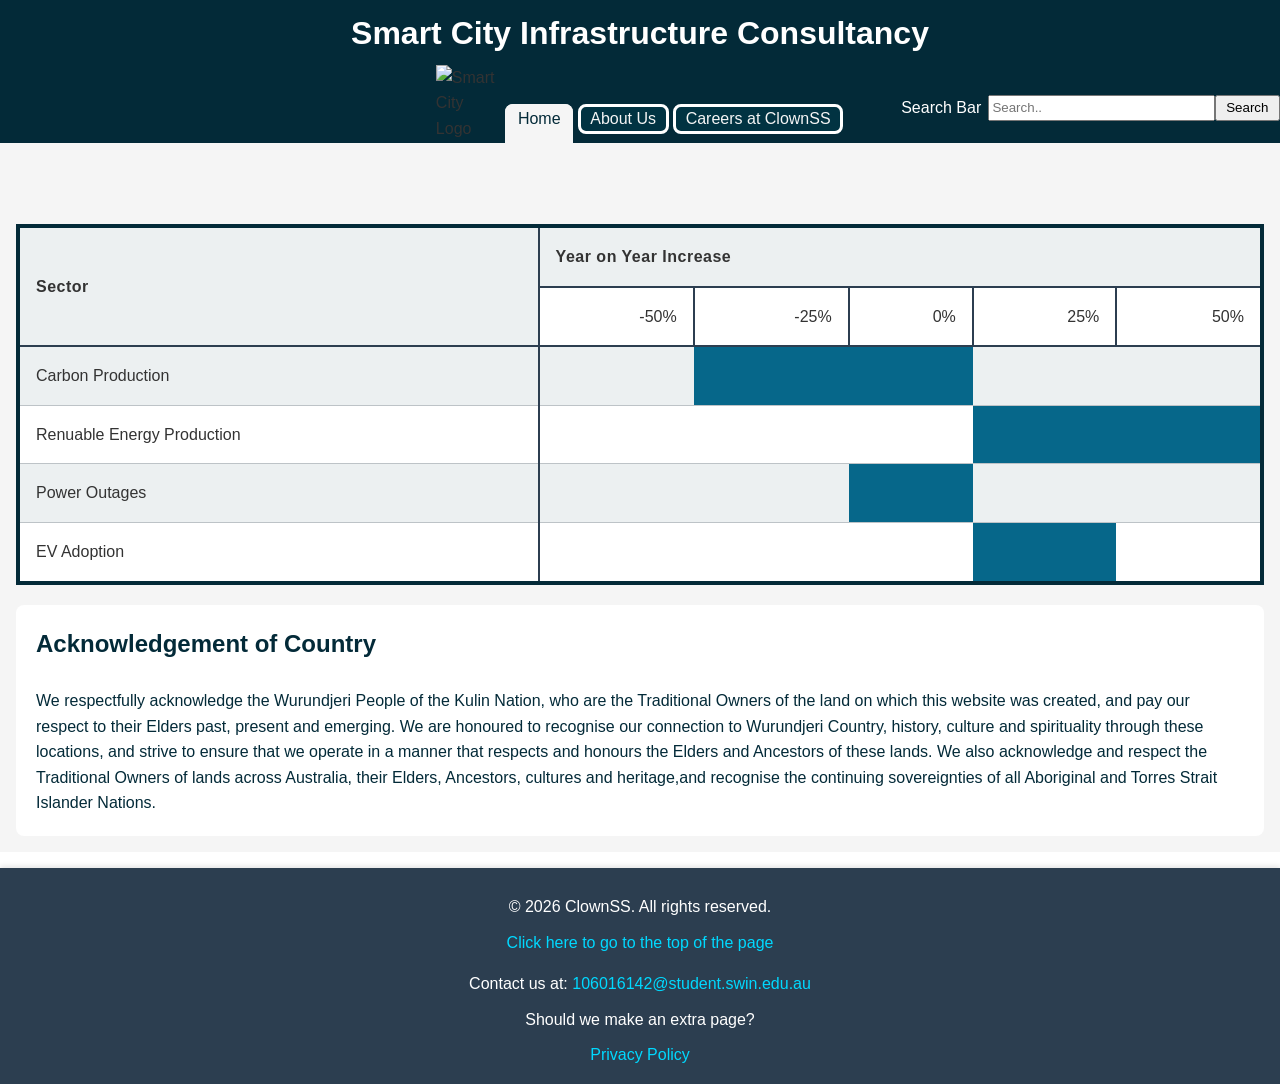
==== index.html @ 95d59402 "Complete styling index.html" ====
<!DOCTYPE html>
<html lang="en">
    <head>
        <title>ClownSS - Smart City Solutions</title>
        <link rel="stylesheet" href="styles/main_style_sheet.css">
        <link href="styles/index-styles.css" rel="stylesheet">
        <meta charset="UTF-8">
        <meta name="Author" content="Thomas Crawley">
        <meta name="Keywords" content="Smart City, ClownSS, Web Development">
        <meta name="Description" content="Indexing page for Website">
    </head>
    <body>
        <header>
            <h1 id="nav_heading">Smart City Infrastructure Consultancy</h1>
            <div class="nav_bar">
                <div class="nav_elements">
                    <nav>
                        <img src="images/ClownSS_Logo1.png" title="Company logo" alt="Smart City Logo" loading="eager">
                        <a id="home_link" href="index.html">Home</a>
                        <a href="pages/about.html">About Us</a>
                        <a href="pages/jobs.html">Careers at ClownSS</a>
                    </nav>
                </div>
                <div>
                    <search id="search_bar_container">
                    <label id="search_bar_label" for="search_bar">Search Bar</label>
                    <input type="text" placeholder="Search.." id="search_bar">
                    <button type="submit" id="search_bar">Search</button>
                    </search>
                </div>
            </div>
            <hr id="nav_line">
        </header>
<!-- Creates a space for the nav bar to sit in when the viewport is at the top of the page-->
        <div class="nav_space"></div>
        <main>
            <table>
                <tr>
                    <th id="sector" rowspan="2">
                        <p>Sector</p>
                    </th>
                    <th id="year" colspan="5">
                        <p>Year on Year Increase</p>
                    </th>
                </tr>
                <tr class="yoy">
                    <td>
                        <p>-50%</p>
                    </td>
                    <td>
                        <p>-25%</p>
                    </td>
                    <td>
                        <p>0%</p>
                    </td>
                    <td>
                        <p>25%</p>
                    </td>
                    <td>
                        <p>50%</p>
                    </td>
                </tr>
                <tr class="Week1">
                    <td class="sector">
                        <p>Carbon Production</p>
                    </td>
                    <td>
                        
                    </td>
                    <td id="co2" colspan="2">
                        <p></p>
                    </td >
                    <td colspan="2">
                        
                    </td>
                </tr>
                <tr class="Week2">
                    <td class="sector">
                        <p>Renuable Energy Production</p>
                    </td>
                    <td colspan="3">
                        
                    </td>
                    <td colspan="2" id="renuable">
                        <p></p>
                    </td>
                </tr>
                <tr class="Week3">
                    <td class="sector">
                        <p>Power Outages</p>
                    </td>
                    <td colspan="2">
                        
                    </td>
                    <td id="out">
                        <p></p>
                    </td>
                    <td colspan="3">
                        
                    </td>
                </tr>
                <tr class="Week4">
                    <td class="sector">
                        <p>EV Adoption</p>
                    </td>
                    <td colspan="3">
                        
                    </td>
                    <td id="ev">
                        
                    </td>
                    <td colspan="2">
                        
                    </td>
                </tr>
            </table>
            <aside>
                <div class="acknowledgement">    
                    <div id="acknowledgement_title">
                        <h2>Acknowledgement of Country</h2>
                    </div>
                    <div id="acknowledgement_text">
                        <p>
                            We respectfully acknowledge the Wurundjeri People of the Kulin Nation, 
                            who are the Traditional Owners of the land on which this website was created, 
                            and pay our respect to their Elders past, present and emerging. We are honoured 
                            to recognise our connection to Wurundjeri Country, history, culture and 
                            spirituality through these locations, and strive to ensure that we operate in 
                            a manner that respects and honours the Elders and Ancestors of these lands. 
                            We also acknowledge and respect the Traditional Owners of lands across Australia, 
                            their Elders, Ancestors, cultures and heritage,and recognise the continuing 
                            sovereignties of all Aboriginal and Torres Strait Islander Nations.
                        </p>
                    </div>
                </div>
            </aside>
        </main>
    </body>
    <footer>
            <p>&copy; 2026 ClownSS. All rights reserved.</p>
            <a href="index.html" target="_self" title="Go to Top of the page"  hreflang="en">Click here to go to the top of the page</a>
            <br>
            <address><p>Contact us at: <a href="mailto:106016142@student.swin.edu.au">106016142@student.swin.edu.au</a></p></address>
            <p> Should we make an extra page? </p>
            <a href="#privacy">Privacy Policy</a>
    </footer>
</html>
---- styles/main_style_sheet.css ----
/*
filename: MainStylesheet.css
author: Thomas Crawley, Jack Goodsell, Alex Hall, Callum Rochfort
created: 12/04/2026
last modified: 12/04/2026
description: This is the main styling that applies to all pages.
*/
/* Navigation menu styling */

* {
    margin: 0;
    box-sizing: border-box;
}
 

body {
    font-family: 'Arial', sans-serif;
    color: #333;
    line-height: 1.6;           /* reading spacing between lines */
}

#search_bar_label {
    color: white;
    margin-right: 5%;
    text-align: right;
}

#search_bar_container {
    display: grid;
    grid-template-columns: 33% 52% 15%;
    align-content: flex-end;
    margin-top: 2em;
    max-height: 2rem;
}

header {
    background-color: rgb(3, 42, 56);
    position: fixed;
    padding: 0;
    margin: 0;
    top: 0%;
    bottom: auto;
    width: 100%;
    height: auto;
    font-family: 'Arial', sans-serif;
    color: #333;
    line-height: 1.6;
}


#nav_heading {
    color: #ffffff;
    font-size: 2rem;
    font-weight: bold;
    text-align: center;
    padding: 0.5rem 0 0.25rem;  /* small gap above and below the title */
}


/* removes the nav line without removing it from html files, it looked bad people! - Alex Hall*/
#nav_line {
    display: none;
}


div.nav_space {
    width: 100%;
    height: 11rem;
    background-color: #f5f5f5;
}

div.nav_elements {
    display: grid;
    padding: 0.1rem;
    justify-content: end;
    max-height: 10%;
}

div.nav_bar{
    display: grid;
    grid-template-columns: 66% 34%;
    border-bottom: solid 8px #f5f5f5;
}

img {
    align-self: start;
    max-width: 65px;
    max-height: 900px;
    width: auto;
    height: auto;
}

legend {
    color: rgba(0, 28, 44, 0.661);
    font-size: 1rem;
    font-weight: bold;
}

nav a {
    text-decoration: none;
    padding:0.2rem 0.6rem;
    border: 0.2rem solid #ffffff;
    background-color:#013342;
    border-radius: 8px;
    position: relative;
    top: -0.6rem;
    color: #f5f5f5;
}

nav a:hover {
    background-color: #3498db;
    border-color: #3498db;
}

/* Main Content */
main {
    max-width: 100%;
    padding: 1rem;
    font-family: 'Arial', sans-serif;
    background-color: #f5f5f5;
    color: #333;
    line-height: 1.6;
}


section {
    background-color: white;
    margin-bottom: 1rem;
    padding: 1rem;
    border-radius: 8px;
    box-shadow: 0 2px 8px rgba(0, 0, 0, 0.1);
}

h2 {
    color: #2c3e50;
    margin-bottom: 15px;
    border-bottom: 3px solid #3498db;
    padding-bottom: 10px;
}

/* Table Styling */
table {
    width: 100%;
    border-collapse: collapse; /* no double borders between adjacent cells */
    margin-top: 2rem;
}

table caption {
    text-align: left;
    color: #2c3e50;
    font-weight: bold;
    margin-bottom: 1rem;
    font-size: 1.1em;
}

table thead {
    background-color: #2c3e50;
    color: white;
}

table th {
    padding: 1rem;
    text-align: left;
    font-weight: bold;
    letter-spacing: 0.5px;
}

table td {
    padding: 1rem 1rem;
    border-bottom: 1px solid #bdc3c7;
}

/* Zebra Striping with Hex Colors */
table tbody tr:nth-child(odd) {
    background-color: #ecf0f1;
}

table tbody tr:nth-child(even) {
    background-color: #ffffff;
}

/* Hover Effects */
table tbody tr {
    transition: all 0.3s ease;
}

table tbody tr:hover {
    background-color: #3498db;
    color: white;
    box-shadow: inset 0 0 10px rgba(52, 152, 219, 0.2);
    cursor: pointer;
}

table tbody tr:hover td {
    border-bottom-color: #2c3e50;
}

/* Additional Styling for Definition List */
dl {
    margin: 0.1rem ;
}

dt {
    font-weight: bold;
    color: #2c3e50;
    margin-top: 1rem;
    font-size: 1.1em;
}

dd {
    margin-left: 1rem;
    margin-bottom: 8px;
    color: #555;
}

/* Aside Styling */
aside {
    background-color: #fff3cd;
    border-left: 4px solid #ffc107;
    padding: 1rem;
    margin-top: 2rem;
    border-radius: 5px;
}

aside h2 {
    color: #856404;
    border-bottom: none;
}

aside p {
    color: #856404;
}

/* Footer Styling */
footer {
    background-color: #2c3e50;
    color: white;
    text-align: center;
    padding: 1rem;
    margin-top: 1rem;
    box-shadow: 0 -2px 5px rgba(0, 0, 0, 0.1);
}

footer p {
    margin: 10px 0;
}

footer a {
    color: #00d9ff;
    text-decoration: none;
    transition: color 0.3s ease;
}

footer a:hover {
    color: #2ecc71;
    text-decoration: underline;
}

address {
    margin-top: 1rem;
    font-style: normal;
}

/* Responsive Design */
@media (max-width: 768px) {
    header h1 {
        font-size: 1.8em;
    }

    nav ul {
        flex-direction: column;
        gap: 10px;
    }
    
    table {
        font-size: 0.9em;
    }
    
    table th,
    table td {
        padding: 10px 8px;
    }
}
---- styles/index-styles.css ----
/*
filename: index-styles.css
author: Thomas Crawley, Jack Goodsell, Alex Hall, Callum Rochfort
created: 19/04/2026
last modified: 19/04/2026
description: the style page for index.html
*/

/* fixes header not reaching end of page! will move some stuff slighlty but easy to fix for you. - Alex Hall */
* {
    margin: 0;
}

#home_link{
    border-radius: 8px 8px 0px 0px;
    background-color: #f5f5f5;
    border-color: #f5f5f5;
    color: rgb(3, 42, 56);
    padding-bottom: 3%;
}

#sector{
    border: solid 2px #2c3e50;
}

#year{
    border: solid 2px #2c3e50;
}

#co2{
    padding: none;
    background-color: #06678a;
}

#renuable{
    background-color: #06678a;
}

#out{
    background-color: #06678a;
}

#ev{
    background-color: #06678a;
}


#acknowledgement{
    display: flex;
}

tr.yoy{
    text-align: right;
}

tr.yoy td{
    border-right: solid 2px #2c3e50;
    border-bottom: solid 2px #2c3e50;
}

td.sector{
    border-right: solid 2px #2c3e50;
}

aside{
    padding: 20px;
    border-radius: 8px;
    margin-top: 20px;
    border: none;
    background-color: #ffffff;
}

aside h2{
    color:rgb(3, 42, 56);
}

aside p {
    color:rgb(3, 42, 56);
}

table{
    border: solid 4px rgb(3, 42, 56);
    border-radius: 10px;
}


table tbody tr:nth-child(odd) {
    background-color: #ecf0f1;
}

table tbody tr:nth-child(even) {
    background-color: #ffffff;
}


table tbody tr:hover {
    color: rgb(3, 42, 56);
    box-shadow: none;
    cursor: pointer;
}

table tbody tr:hover td {
    border-bottom-color: none;
}

@keyframes hoverTab{

}
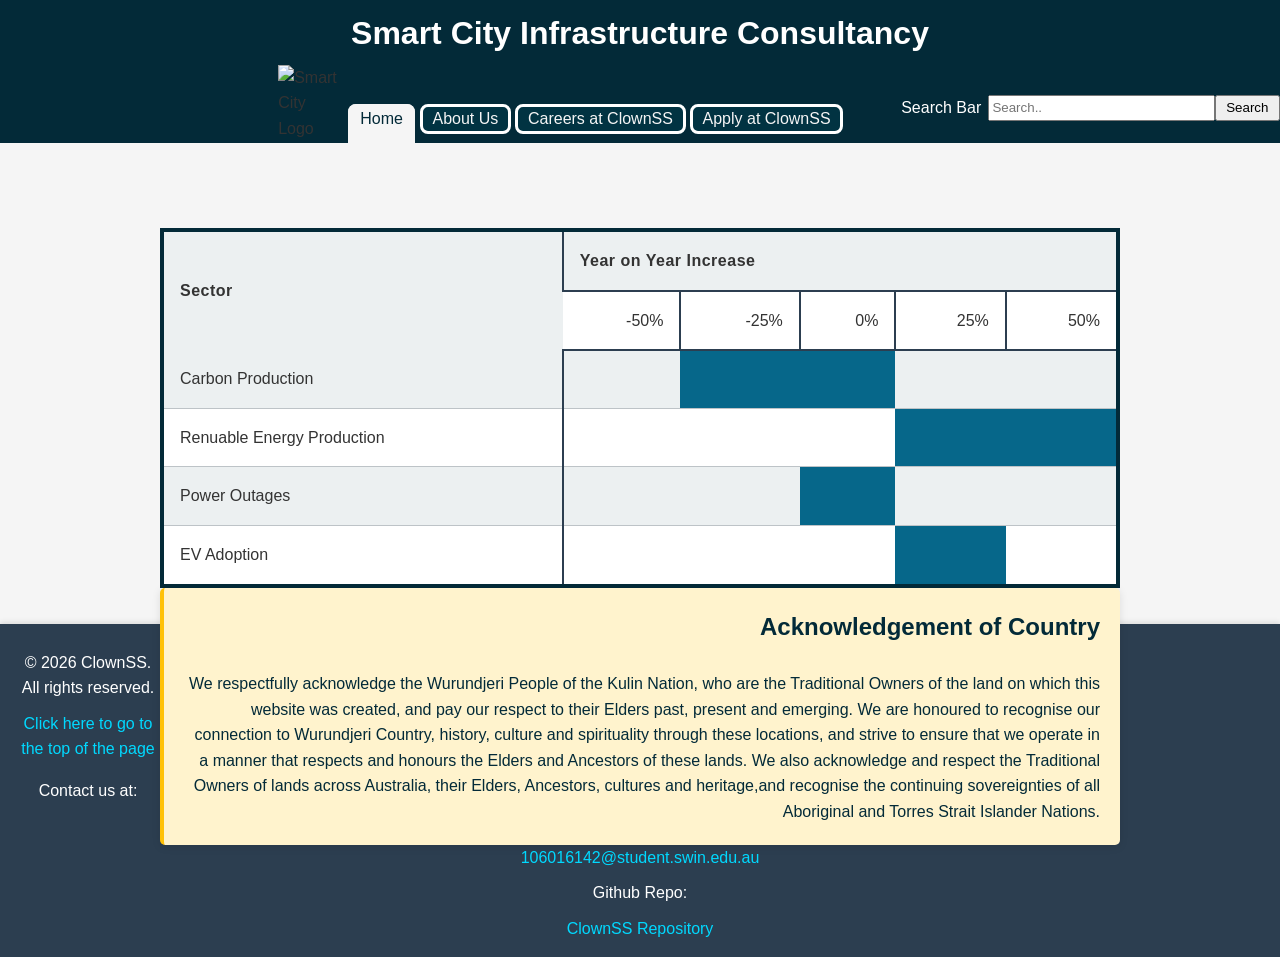
==== commit 48eaffe4: "Merge branch 'main' of https://github.com/ThomasCrawley-105332287/ClownSS_AppliedWebProject_Part1" ====
--- a/index.html
+++ b/index.html
@@ -15,17 +15,18 @@
             <div class="nav_bar">
                 <div class="nav_elements">
                     <nav>
-                        <img src="images/ClownSS_Logo1.png" title="Company logo" alt="Smart City Logo" loading="eager">
+                        <img src="images/ClownSS_Logo_Simple.png" title="Company logo" alt="Smart City Logo" loading="eager">
                         <a id="home_link" href="index.html">Home</a>
                         <a href="pages/about.html">About Us</a>
                         <a href="pages/jobs.html">Careers at ClownSS</a>
+                        <a href="Pages/apply.html">Apply at ClownSS</a>
                     </nav>
                 </div>
                 <div>
                     <search id="search_bar_container">
                     <label id="search_bar_label" for="search_bar">Search Bar</label>
                     <input type="text" placeholder="Search.." id="search_bar">
-                    <button type="submit" id="search_bar">Search</button>
+                    <button type="submit">Search</button>
                     </search>
                 </div>
             </div>
@@ -141,7 +142,7 @@
             <a href="index.html" target="_self" title="Go to Top of the page"  hreflang="en">Click here to go to the top of the page</a>
             <br>
             <address><p>Contact us at: <a href="mailto:106016142@student.swin.edu.au">106016142@student.swin.edu.au</a></p></address>
-            <p> Should we make an extra page? </p>
-            <a href="#privacy">Privacy Policy</a>
+            <p> Github Repo: </p>
+            <a href="https://github.com/ThomasCrawley-105332287/ClownSS_AppliedWebProject_Part1" target="_blank">ClownSS Repository</a>
     </footer>
 </html>
--- a/styles/main_style_sheet.css
+++ b/styles/main_style_sheet.css
@@ -70,10 +70,9 @@
 }
 
 div.nav_elements {
-    display: grid;
+    display: inline-grid;
     padding: 0.1rem;
     justify-content: end;
-    max-height: 10%;
 }
 
 div.nav_bar{
@@ -239,6 +238,7 @@
     padding: 1rem;
     margin-top: 1rem;
     box-shadow: 0 -2px 5px rgba(0, 0, 0, 0.1);
+
 }
 
 footer p {
--- a/styles/index-styles.css
+++ b/styles/index-styles.css
@@ -19,6 +19,7 @@
     padding-bottom: 3%;
 }
 
+<<<<<<< HEAD
 #sector{
     border: solid 2px #2c3e50;
 }
@@ -106,3 +107,42 @@
 @keyframes hoverTab{
 
 }
+=======
+section {
+    background-color: white;
+    margin-bottom: 30px;
+    padding: 25px;
+    border-radius: 8px;
+    box-shadow: 0 2px 8px rgba(0, 0, 0, 0.1);
+}
+
+main {
+    max-width: 1000px;
+    margin: 0px auto;
+    padding: 20px;
+}
+
+body {
+    font-family: 'Arial', sans-serif;
+    background-color: #f5f5f5;
+    color: #333;
+    line-height: 1.6;
+}
+
+aside {
+    background-color: #fff3cd;
+    border-left: 4px solid #ffc107;
+    padding: 20px;
+    margin-top: 0px;
+    border-radius: 5px;
+    box-shadow: 0 2px 8px rgba(0, 0, 0, 0.1);
+    text-align: end;
+    display: inline-flex;
+    float: right;
+}
+
+main h1 {
+    color: #2c3e50;
+    text-align: center;
+}
+>>>>>>> 6d3ae4c1a3f09c6d82b5d05c36aada70933faa83
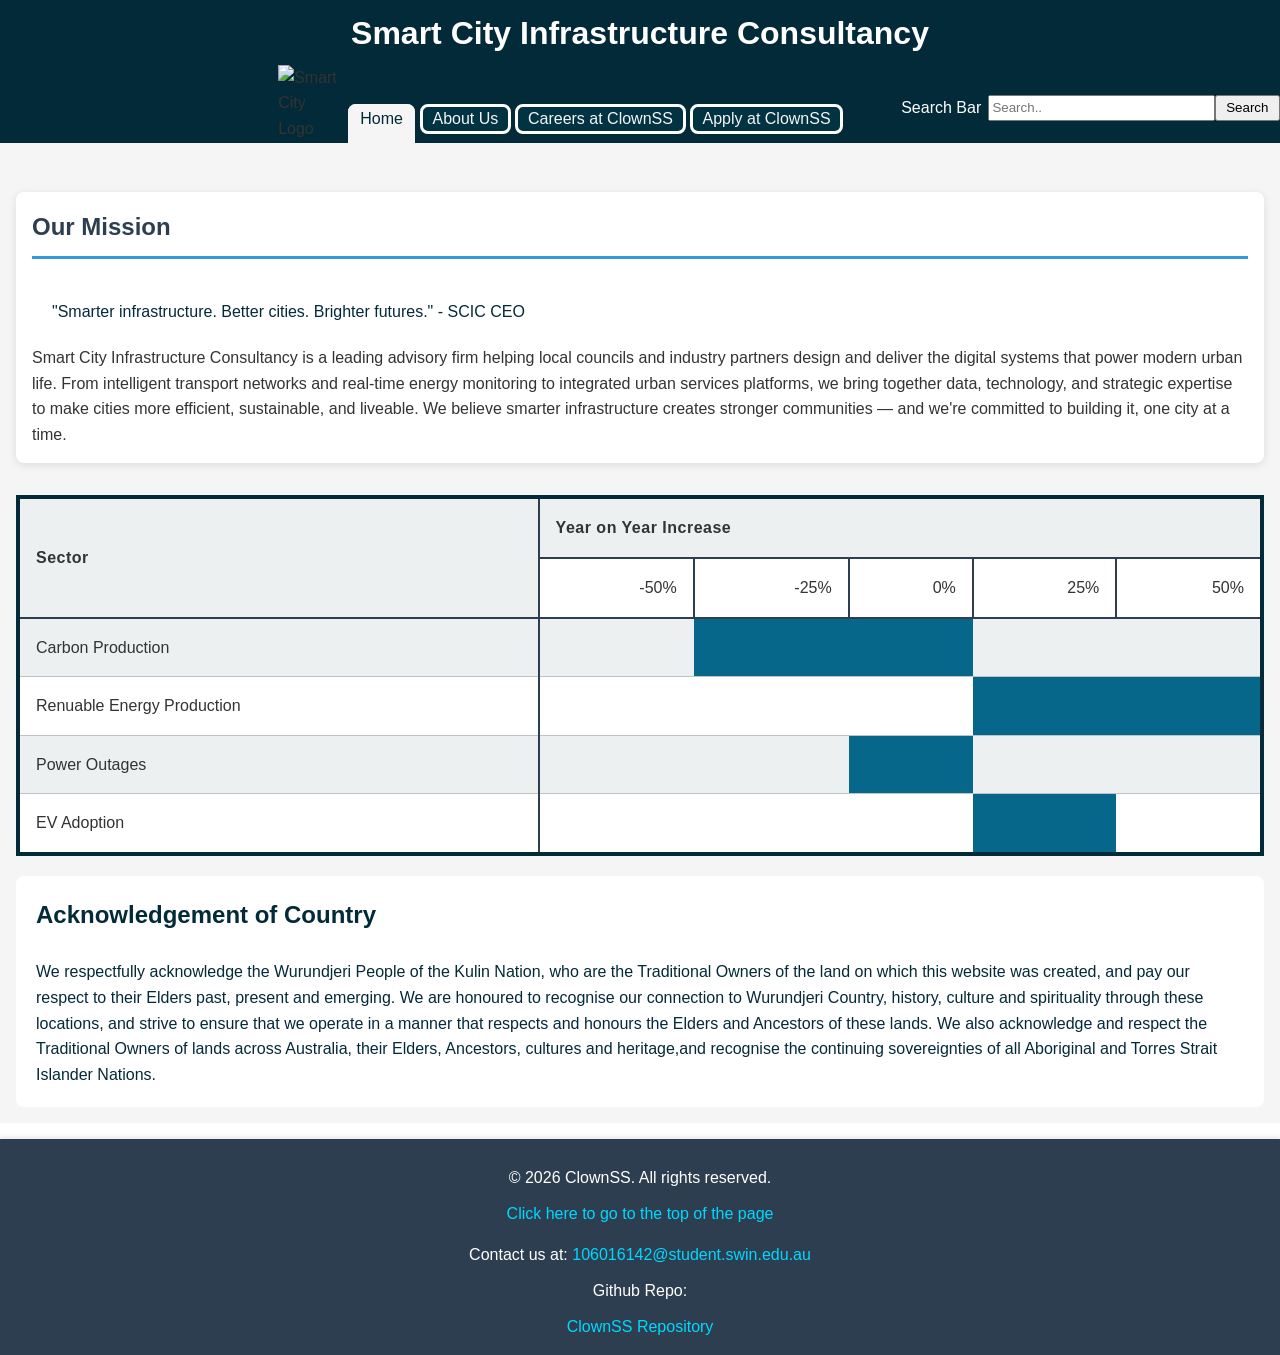
==== commit 6f41abb2: "added message" ====
--- a/index.html
+++ b/index.html
@@ -35,6 +35,16 @@
 <!-- Creates a space for the nav bar to sit in when the viewport is at the top of the page-->
         <div class="nav_space"></div>
         <main>
+            <section id="description">
+                <h2>Our Mission</h2>
+                <aside>
+                    <p>"Smarter infrastructure. Better cities. Brighter futures." - SCIC CEO</p>
+                </aside>
+                <p>Smart City Infrastructure Consultancy is a leading advisory firm helping local councils and industry partners design and deliver the digital systems that power modern urban life.
+                     From intelligent transport networks and real-time energy monitoring to integrated urban services platforms, we bring together data, technology,
+                      and strategic expertise to make cities more efficient, sustainable, and liveable. We believe smarter infrastructure creates stronger communities — 
+                      and we're committed to building it, one city at a time.</p>
+            </section>
             <table>
                 <tr>
                     <th id="sector" rowspan="2">
--- a/styles/index-styles.css
+++ b/styles/index-styles.css
@@ -19,7 +19,6 @@
     padding-bottom: 3%;
 }
 
-<<<<<<< HEAD
 #sector{
     border: solid 2px #2c3e50;
 }
@@ -107,42 +106,3 @@
 @keyframes hoverTab{
 
 }
-=======
-section {
-    background-color: white;
-    margin-bottom: 30px;
-    padding: 25px;
-    border-radius: 8px;
-    box-shadow: 0 2px 8px rgba(0, 0, 0, 0.1);
-}
-
-main {
-    max-width: 1000px;
-    margin: 0px auto;
-    padding: 20px;
-}
-
-body {
-    font-family: 'Arial', sans-serif;
-    background-color: #f5f5f5;
-    color: #333;
-    line-height: 1.6;
-}
-
-aside {
-    background-color: #fff3cd;
-    border-left: 4px solid #ffc107;
-    padding: 20px;
-    margin-top: 0px;
-    border-radius: 5px;
-    box-shadow: 0 2px 8px rgba(0, 0, 0, 0.1);
-    text-align: end;
-    display: inline-flex;
-    float: right;
-}
-
-main h1 {
-    color: #2c3e50;
-    text-align: center;
-}
->>>>>>> 6d3ae4c1a3f09c6d82b5d05c36aada70933faa83
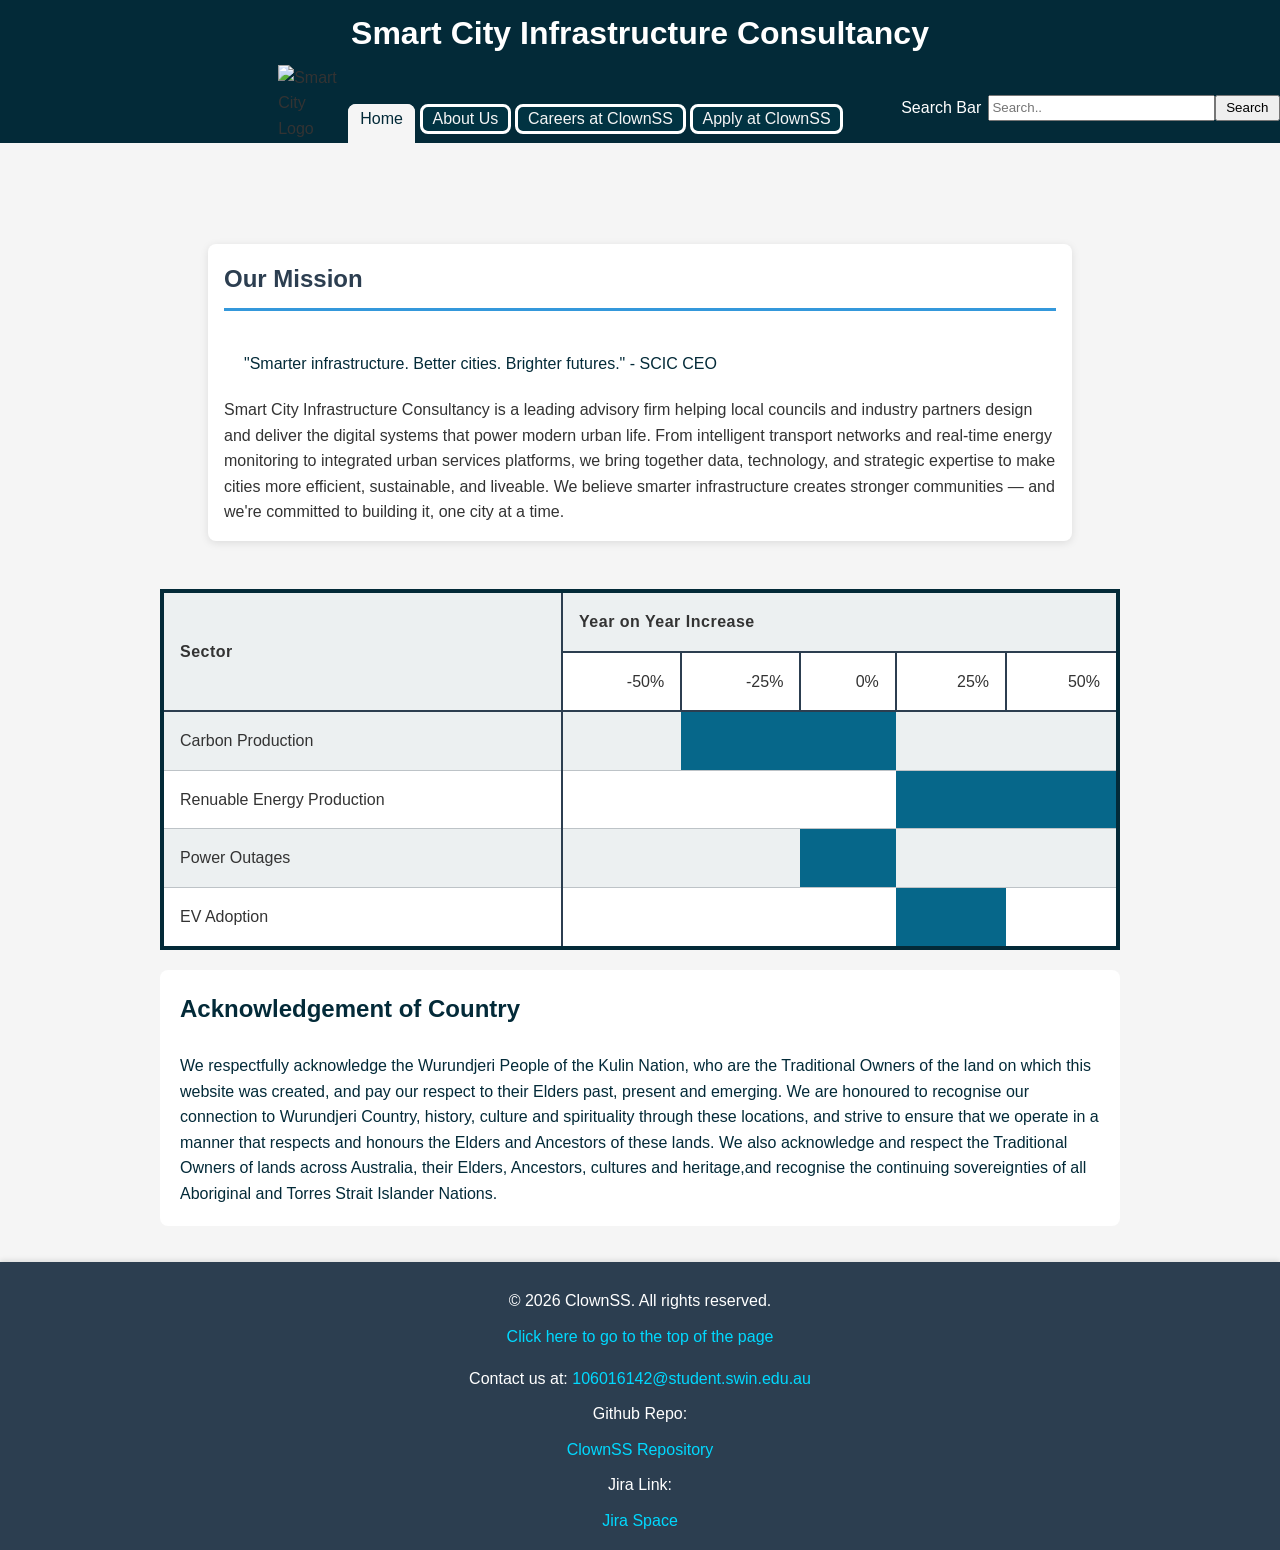
==== commit 2d48364c: "added jira and fixed stretch" ====
--- a/index.html
+++ b/index.html
@@ -154,5 +154,7 @@
             <address><p>Contact us at: <a href="mailto:106016142@student.swin.edu.au">106016142@student.swin.edu.au</a></p></address>
             <p> Github Repo: </p>
             <a href="https://github.com/ThomasCrawley-105332287/ClownSS_AppliedWebProject_Part1" target="_blank">ClownSS Repository</a>
+            <p>Jira Link: </p>
+            <a href="https://clownss.atlassian.net/jira/software/projects/CAWPP1/boards/1/backlog"> Jira Space</a>
     </footer>
 </html>
--- a/styles/index-styles.css
+++ b/styles/index-styles.css
@@ -17,6 +17,10 @@
     border-color: #f5f5f5;
     color: rgb(3, 42, 56);
     padding-bottom: 3%;
+}
+
+#description{
+    margin:5%;
 }
 
 #sector{
@@ -60,6 +64,21 @@
 
 td.sector{
     border-right: solid 2px #2c3e50;
+}
+
+
+main {
+    max-width: 1000px;
+    margin: 0px auto;
+    padding: 20px;
+}
+
+
+body {
+    font-family: 'Arial', sans-serif;
+    background-color: #f5f5f5;
+    color: #333;
+    line-height: 1.6;
 }
 
 aside{
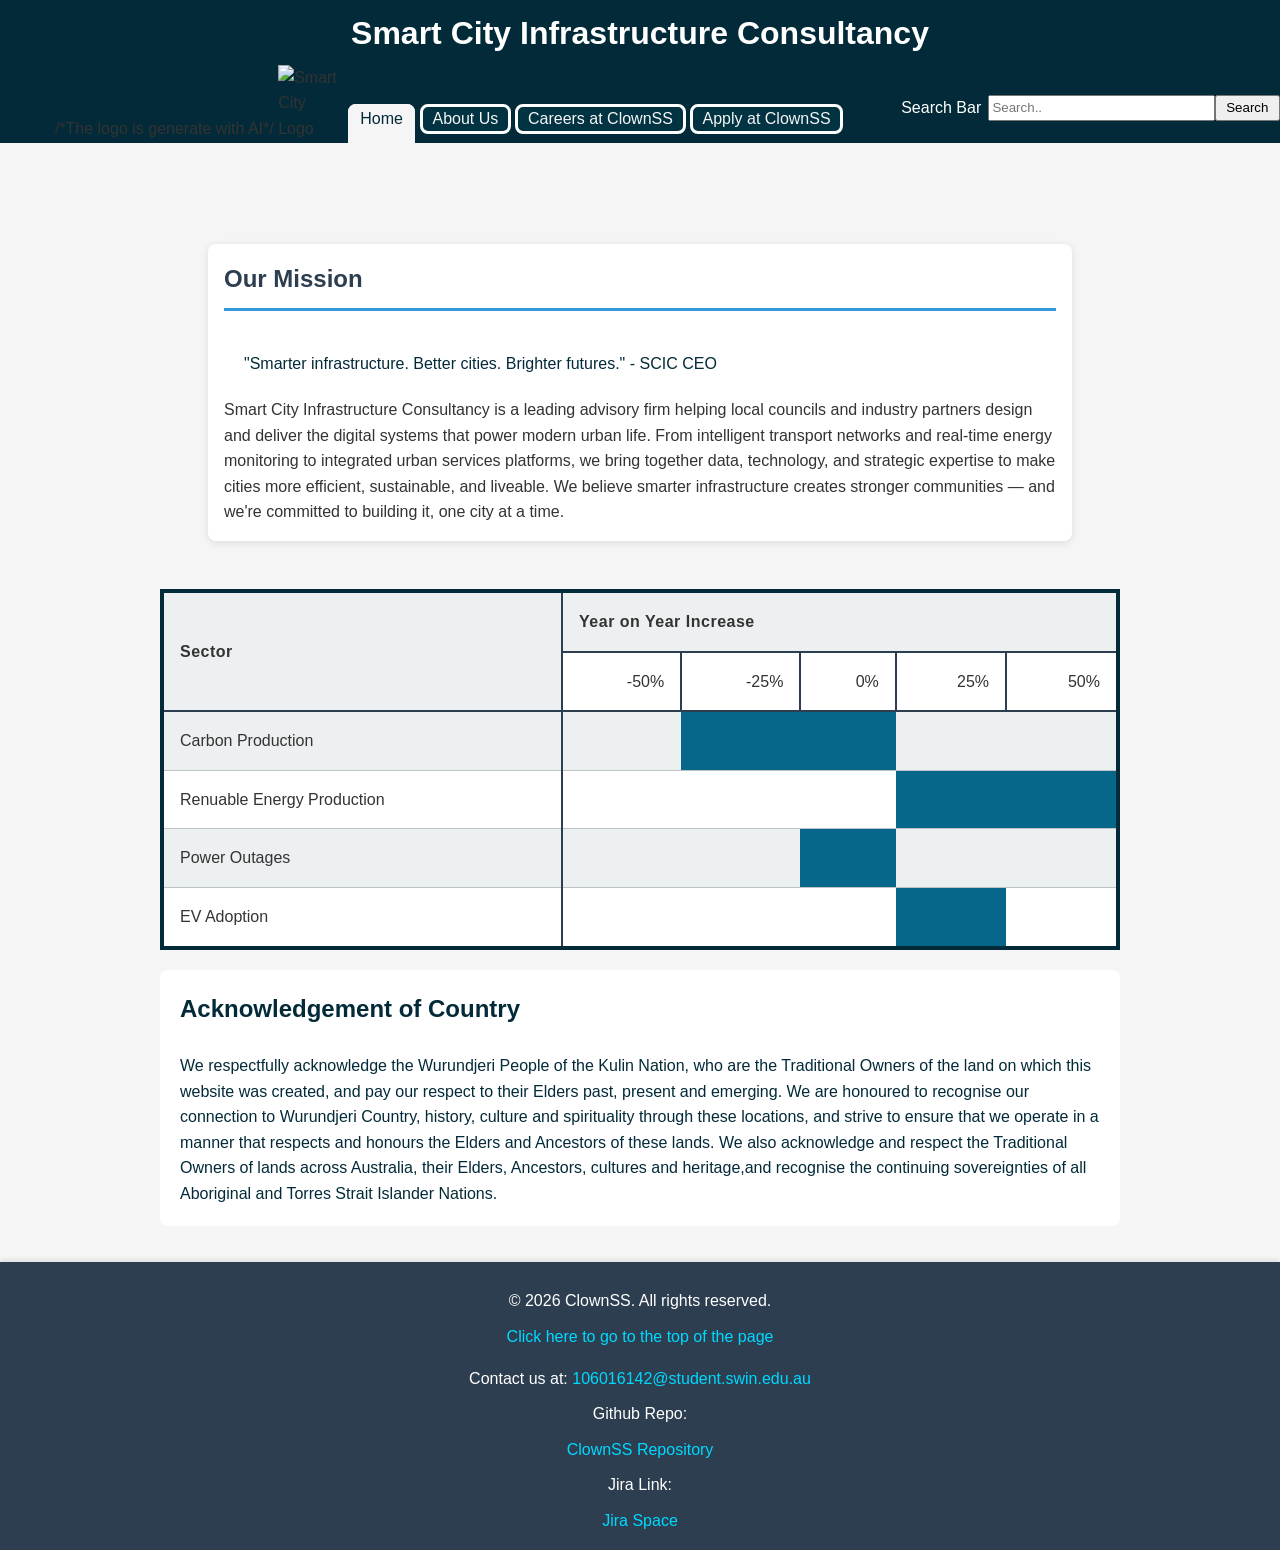
==== commit 834f44a2: "added ai acknowledgment" ====
--- a/index.html
+++ b/index.html
@@ -14,7 +14,7 @@
             <h1 id="nav_heading">Smart City Infrastructure Consultancy</h1>
             <div class="nav_bar">
                 <div class="nav_elements">
-                    <nav>
+                    <nav> /*The logo is generate with AI*/
                         <img src="images/ClownSS_Logo_Simple.png" title="Company logo" alt="Smart City Logo" loading="eager">
                         <a id="home_link" href="index.html">Home</a>
                         <a href="pages/about.html">About Us</a>
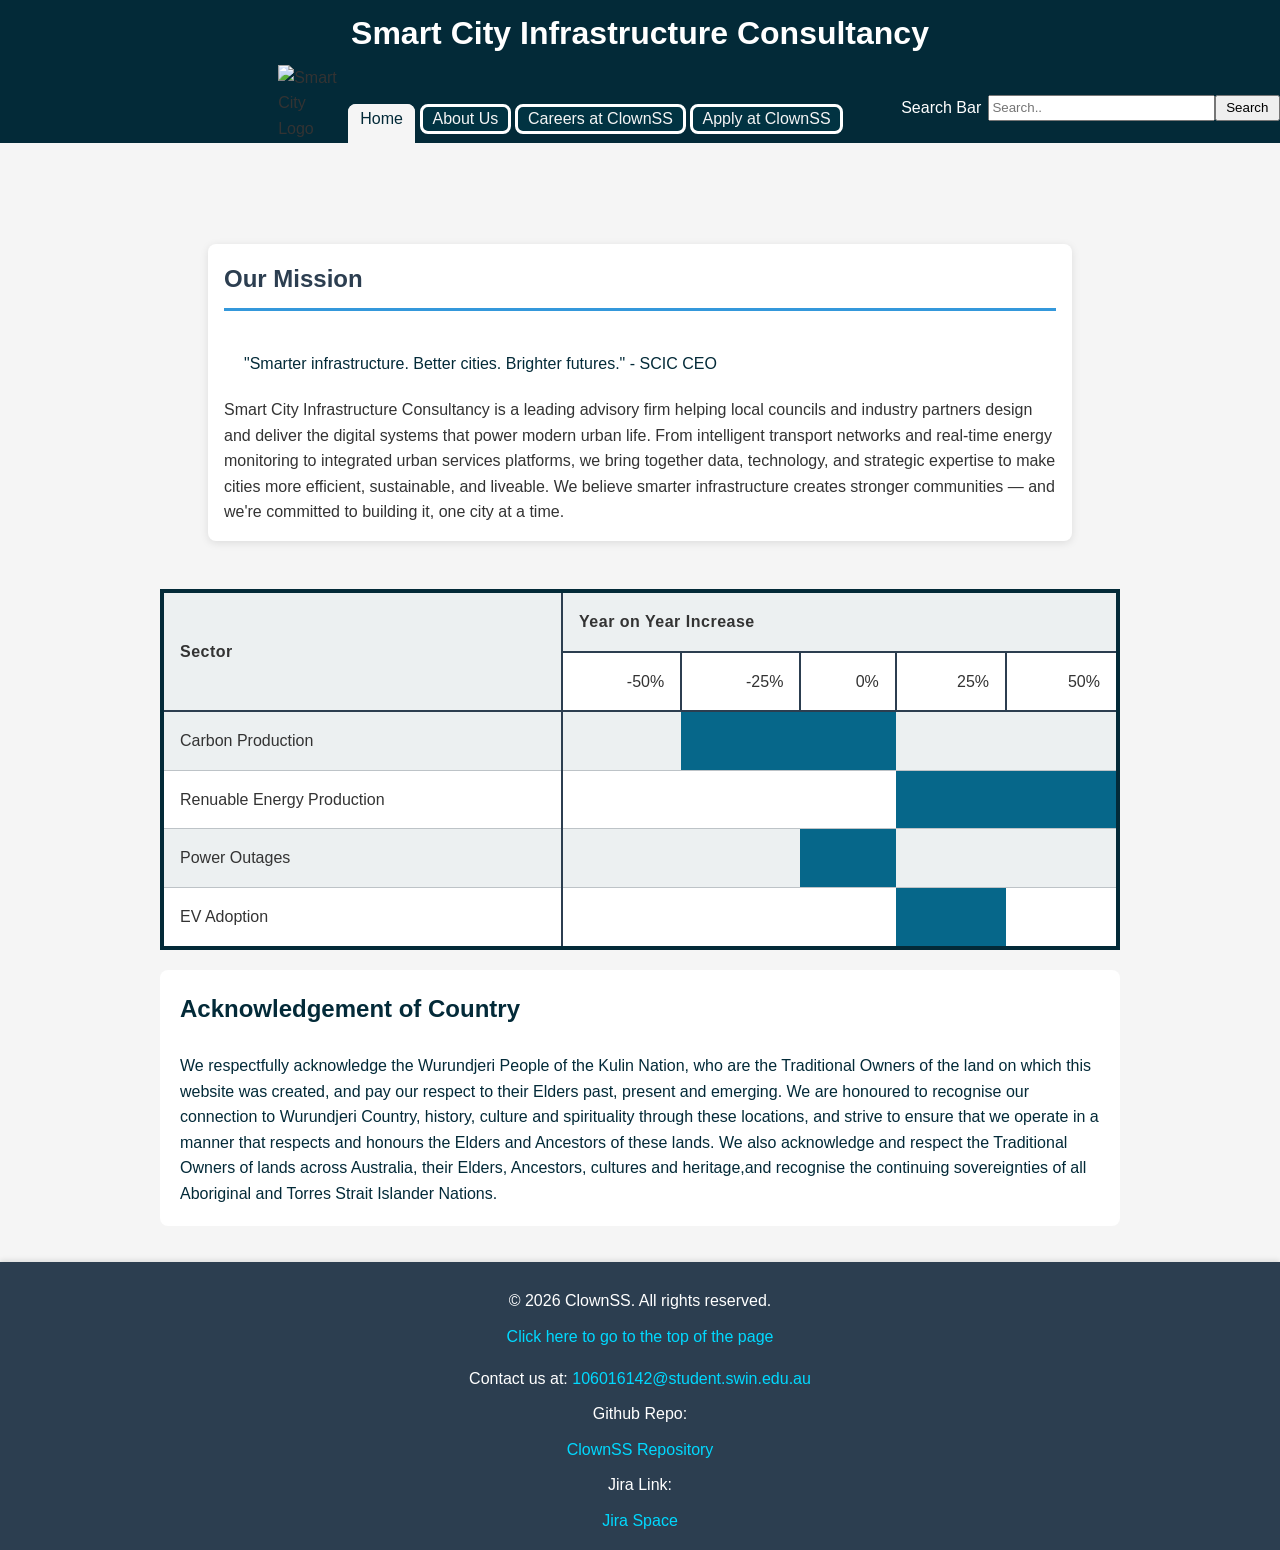
==== commit 67ccbee6: "fixed comments" ====
--- a/index.html
+++ b/index.html
@@ -14,7 +14,7 @@
             <h1 id="nav_heading">Smart City Infrastructure Consultancy</h1>
             <div class="nav_bar">
                 <div class="nav_elements">
-                    <nav> /*The logo is generate with AI*/
+                    <nav> <!--The logo is generate with AI-->
                         <img src="images/ClownSS_Logo_Simple.png" title="Company logo" alt="Smart City Logo" loading="eager">
                         <a id="home_link" href="index.html">Home</a>
                         <a href="pages/about.html">About Us</a>
